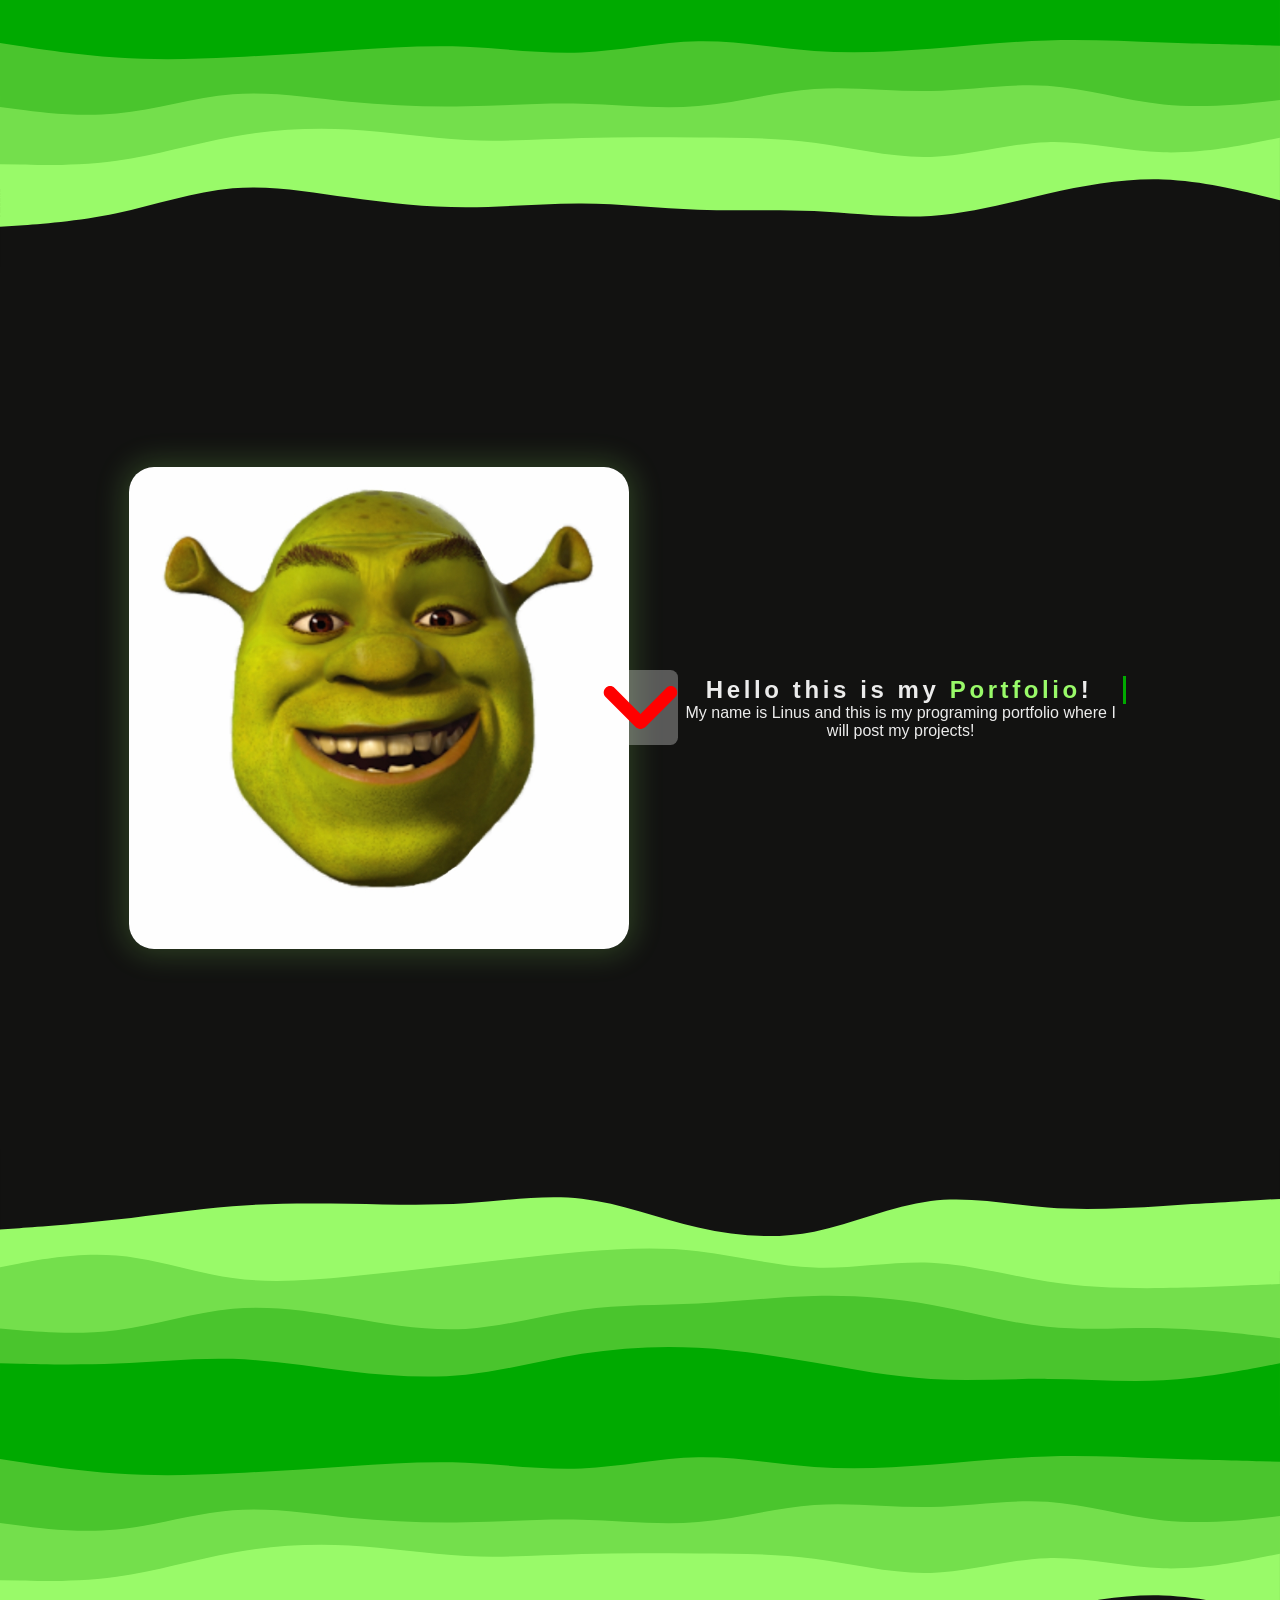
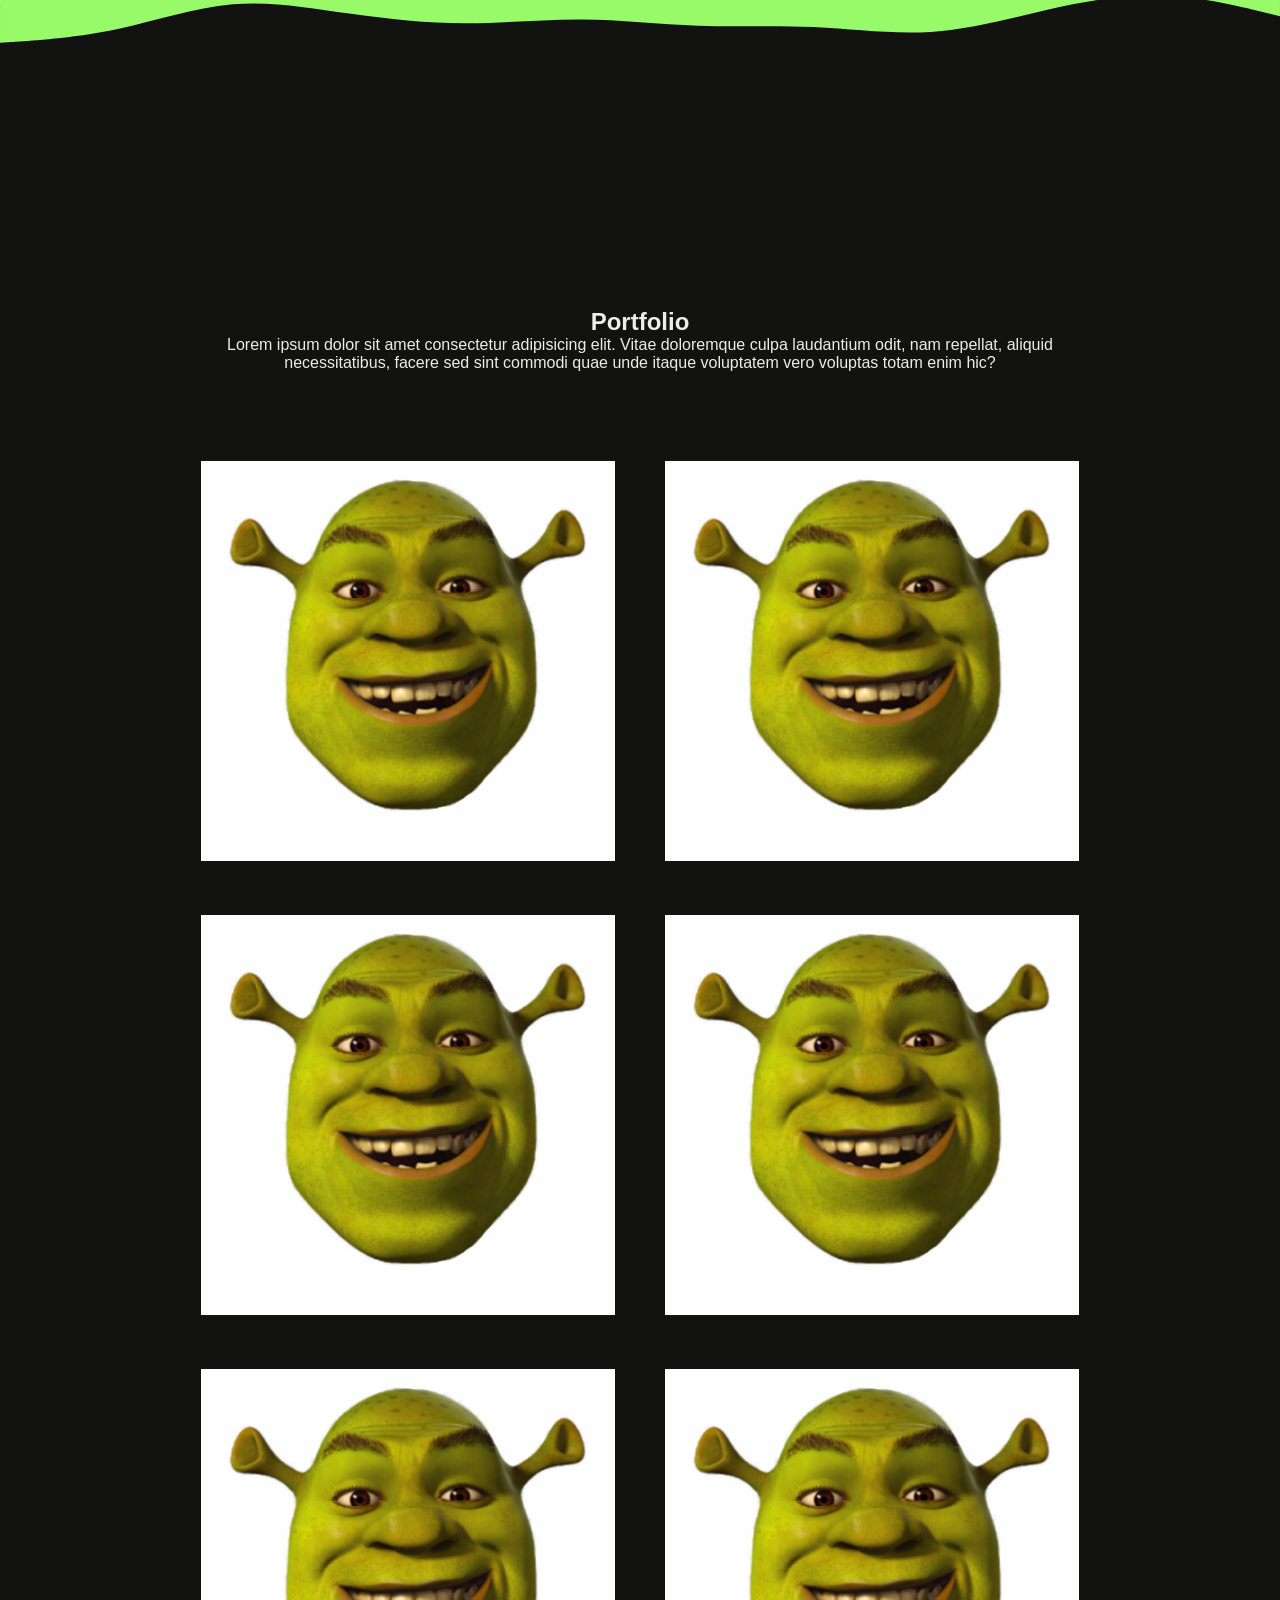
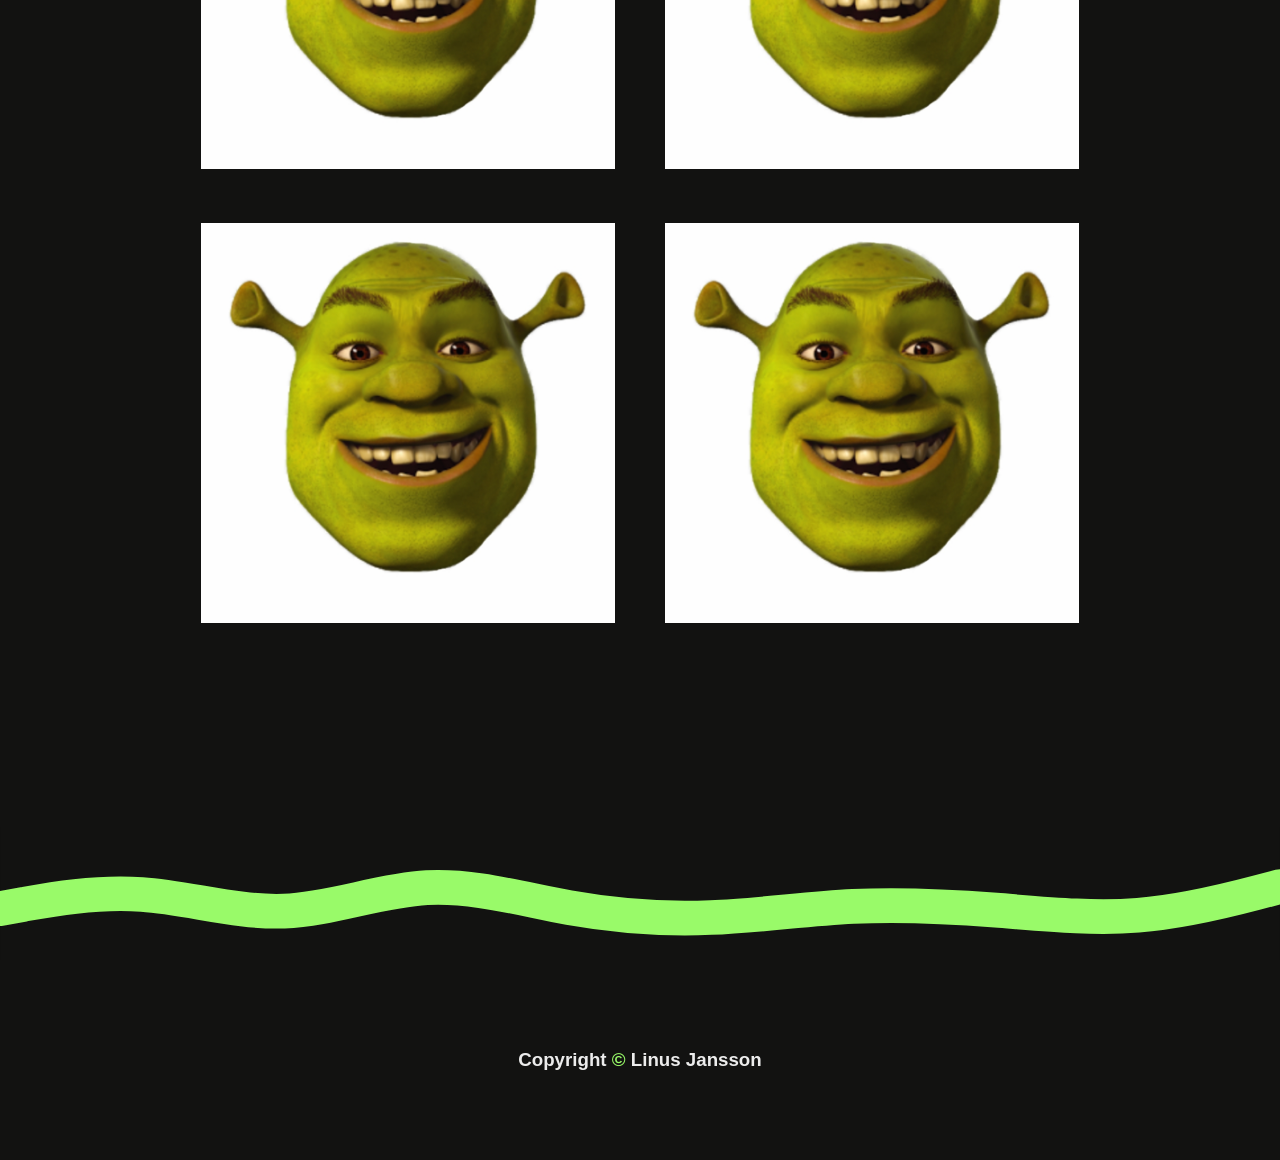
==== index.html @ 1c3ecff2 "fixade struktur på undersidor" ====
<!DOCTYPE html>
<html lang="en">
<head>
    <meta charset="UTF-8">
    <meta http-equiv="X-UA-Compatible" content="IE=edge">
    <meta name="viewport" content="width=device-width, initial-scale=1.0">
    <link rel="stylesheet" href="assets/style.css">
    <!-- <link rel="stylesheet" href="cards.css"> -->

    <script
			  src="https://code.jquery.com/jquery-3.6.0.min.js"
			  integrity="sha256-/xUj+3OJU5yExlq6GSYGSHk7tPXikynS7ogEvDej/m4="
			  crossorigin="anonymous">
    </script>
    
    <title>Portfolio | Linus Jansson</title>


</head>
<body>
    <!-- <div class="loader" id="loader"></div> -->
    <!-- Main menu right side -->
    <nav>
        
    </nav>
    <div class="spacer layer-top1"></div>
    <section class="header" id="start">
        
        <img class="header_img" src="assets/images/placeholder.jpeg" alt="Page logo">

        <div class="container">
            <div class="typewriter header-text">
                <h1>Hello this is my <span>Portfolio</span>!</h1>
            </div>

            <div class="subheader">
                <p> 
                    My name is Linus and this is my programing portfolio where I will post my projects!
                </p>
            </div>
        </div>

        <div class="bottom">
            <!--input type="checkbox" id="btnControl" onclick="handleArrowClick()"/>
            <label class="btn" for="btnControl">
                
            </label-->
            <a href="#portfolio">
                <div class="arrow"></div>
            </a>
            
            <a href="#start"style="display:none;">
                <div class="arrow"></div>
            </a>

        </div>
        

    </section>

    <div class="spacer layer-bottom1"></div>
    <div class="spacer layer-top1"></div>


    <section id="portfolio">
        <div class="container" id="portfolio-text">
            <h1>Portfolio</h1>
            <p>Lorem ipsum dolor sit amet consectetur adipisicing elit. Vitae doloremque culpa laudantium odit, nam repellat, aliquid necessitatibus, facere sed sint commodi quae unde itaque voluptatem vero voluptas totam enim hic?</p>
        </div>

        <div class="portfolio">
            <div class="image_container">
                <a href="ovning/" target="_blank">
                    <img src="assets/images/placeholder.jpeg" alt="Övningssida"/>
                    <div class="image_overlay">
                        <p class="overlay_text">Övningssida</p>
                    </div>
                </a>
            </div>
            <div  class="image_container">
                <a href="ovning/ovningar/keyframes1/" target="_blank">
                    <img src="assets/images/placeholder.jpeg" alt="Keyframes 1">
                    <div class="image_overlay">
                        <p class="overlay_text">Keyframes 2</p>
                    </div>
                </a>
            </div>
            <div class="image_container">
                <a href="ovning/ovningar/keyframes2/" target="_blank">
                    <img src="assets/images/placeholder.jpeg" alt="keyframes 2">
                    <div class="image_overlay">
                        <p class="overlay_text">Keyframes 2</p>
                    </div>
                </a>
            </div>
            <div class="image_container">
                <a href="ovning/ovningar/projekt1/" target="_blank">
                    <img src="assets/images/placeholder.jpeg" alt="Projekt 1">
                    <div class="image_overlay">
                        <p class="overlay_text">Projekt 1</p>
                    </div>
                </a>
            </div>
            <div class="image_container">
                <a href="ovning/ovningar/repition1/" target="_blank">
                    <img src="assets/images/placeholder.jpeg" alt="Repition 1">
                </a>
                <div class="image_overlay">
                    <p class="overlay_text">Repition 1</p>
                </div>
            </div>
            <div class="image_container">
                <a href="ovning/ovningar/repition2/" target="_blank">
                    <img src="assets/images/placeholder.jpeg" alt="Repition 2">
                </a>
                <div class="image_overlay">
                    <p class="overlay_text">Repition 2</p>
                </div>
            </div>
            <div class="image_container">
                <a href="ovning/ovningar/responsive1/" target="_blank">
                    <img src="assets/images/placeholder.jpeg" alt="Responsive 1">
                    <div class="image_overlay">
                        <p class="overlay_text">Responsive 1</p>
                    </div>
                </a>
            </div>
            <div class="image_container">
                <a href="ovning/ovningar/responsive2/" target="_blank">
                    <img src="assets/images/placeholder.jpeg" alt="Responsive 2">
                    <div class="image_overlay">
                        <p class="overlay_text">Responsive 2</p>
                    </div>
                </a>
            </div>
        </div>

    </section>

    <div class="spacer-thin layer-thin2"></div>

    <footer>
        <h3>Copyright <span>&copy;</span> Linus Jansson</h3>
    </footer>

    <!-- <script>
        function removeLoader() {
            setTimeout(
                () => { 
                    document.getElementById('loader').style.display = "none"; 
                },
             2000);
        }
    </script> -->
    <script>
        window.onload = (event) => {
            document.getElementById("start").scrollIntoView();
        }
        // var canvas = document.getElementById("mycanvas");
        // var img    = canvas.toDataURL("image/png");
        // document.write('<img src="'+img+'"/>');
        
        //? 
        function handleArrowClick() {
            let current = 'start'
            let arrow = document.getElementById("arrow-link")   
            console.log(arrow)

            if (arrow.location.href == '#start'){
                arrow.location.href = '#portfolio';
            } else {
                arrow.location.href = '#start';
            }
        }
    </script>

</body>
</html>
---- assets/style.css ----
:root
{
    /* #202731; */
    --primary-color: #121211;
    --primary-color-darker: #1f1f1d;

    --primary-text-color: #ececec;

    --secondary-color: #00aa00; /* Bright color */ 
    --secondary-text-color: #00aa00;
    --secondary-color-lighter: #99fa69;
    --picture-box-shadow: rgba(153, 250, 105, 0.2);
    
}



* {
    margin: 0;
    display: border-box;
    font-family: Verdana, Geneva, Tahoma, sans-serif;
    overflow-x: hidden;
    scroll-behavior: smooth;

}

body {
    background-color: var(--primary-color);
}

p, h1, h2, h3, h4 {
    color: var(--primary-text-color);
}

span, a {
    color: var(--secondary-color-lighter);
}

section {
    position: relative;
    padding: 200px 10vw;
    
    display: flex;
    flex-direction: column;
    align-items: center;
}

.container {
    text-align: center;
    padding: 25px;
    max-width: 850px;
}

#portfolio-text {
    margin-bottom: 5vw;
}


.header {
    display: flex;
    gap: 20px;
    justify-content: space-evenly;
    flex-wrap: wrap;

    
}

@media only screen and (min-width: 1025px){
    .header { flex-direction: row;}
}

@media only screen and (max-width: 1024px) {
    .header { flex-direction: column; }
}

.subheader {
    width: 450px;
}

.header_img {
    width: 500px;
    height: auto;

    border-radius: 25px;
    box-shadow: 0px 0px 30px 5px var(--picture-box-shadow);
    -webkit-box-shadow: 0px 0px 30px 5px var(--picture-box-shadow);
    -moz-box-shadow: 0px 0px 30px 5px var(--picture-box-shadow);
}




.portfolio {
    display: flex;
    flex-direction: row;
    
    gap: 50px;

    justify-content: center;
    flex-wrap: wrap;
}

.image_container {
    position:relative;
}

.image_overlay {
    position: absolute;
    top: 0;
    bottom: 0;
    left: 0;
    right: 0;
    height: 100%;
    width: 100%;
    opacity: 0;
    transition: .5s ease;
    background-color: var(--primary-color-darker);
}

.overlay_text {
    overflow: hidden;
    position: absolute;
    width: 100%;
    height: 100%;

    display:flex;
    
    align-items: center;
    justify-content: center;

    text-transform: capitalize;
    font-size: 25px;
}

.image_container .image_overlay:hover {
    opacity: 1;
}

footer {
    height: 200px;
    display: flex;
    justify-content: center;
    align-items: center;
}

.portfolio img {
    height: 400px;
    width: auto;
}

/* SVG css */
.spacer {
    aspect-ratio: 960/200;
    /* aspect-ratio: 960/150; */
    width: 100%;
    background-repeat: no-repeat;
    background-position: center;
    background-size: cover;

}

.spacer-thin {
    aspect-ratio: 960/100;
    width: 100%;
    background-repeat: no-repeat;
    background-position: center;
    background-size: cover;
}

.layer-bottom1 {background-image: url('./svg/layer-bottom1.svg');}
.layer-bottom2 {background-image: url('./svg/layer-bottom2.svg');}

.layer-top1 {background-image: url('./svg/layer-top1.svg');}
.layer-top2 {background-image: url('./svg/layer-top2.svg');}

.layer-thin1 {background-image: url('./svg/layer-thin1.svg');}
.layer-thin2 {background-image: url('./svg/layer-thin2.svg');}


/* TYPE WRITING ANIMATION */
.typewriter h1 {
    overflow: hidden; /* Ensures the content is not revealed until the animation */
    border-right: .15em solid var(--secondary-text-color); /* The typwriter cursor */
    white-space: nowrap; /* Keeps the content on a single line */
    margin: 0 auto; /* Gives that scrolling effect as the typing happens */
    letter-spacing: .15em; /* Adjust as needed */
    animation: 
      typing 3.5s steps(40, end),
      blink-caret .75s step-end infinite;
  }
  
  /* The typing effect */
  @keyframes typing {
    from { width: 0 }
    to { width: 100% }
  }
  
  /* The typewriter cursor effect */
  @keyframes blink-caret {
    from, to { border-color: transparent }
    50% { border-color: var(--secondary-text-color); }
  }

/* LOADER */
.loader {
    z-index: 1;
    position: absolute;
    left: 50%;
    top: 50%;
    border: 16px solid #f3f3f3; /* Light grey */
    border-top: 16px solid var(--secondary-color); /* Blue */
    border-radius: 50%;
    width: 120px;
    height: 120px;

    animation: spin 2s linear infinite;
    -webkit-animation: spin 2s linear infinite;

}
  
@keyframes spin {
    0% { transform: rotate(0deg); }
    100% { transform: rotate(360deg); }
}

@-webkit-keyframes spin {
    0% { -webkit-transform: rotate(0deg); }
    100% { -webkit-transform: rotate(360deg); }
}
  

.bottom {
    z-index: 1000000;
    position: fixed;
    margin-left: 50%;
    margin-right: 50%;
}

.arrow {
    height: 75px;
    width: 75px;
    background-color: rgba(255, 255, 255, 0.3);

    border-radius: 10%;

    background-image: url('./svg/arrow_down.svg');
    background-repeat: no-repeat;
    background-position: center;

    animation: bounce 1s linear infinite;
}

#btnControl {
    display: none;
}

#btnControl:checked + label > .arrow {
    transform: rotate(180deg);

    /* transition: transform 500ms ease-in-out; */
}


@keyframes bounce {
    0% {margin-bottom: 0px;}
    50% {margin-bottom: 15px;}
    100% {margin-bottom: 0px;}

}
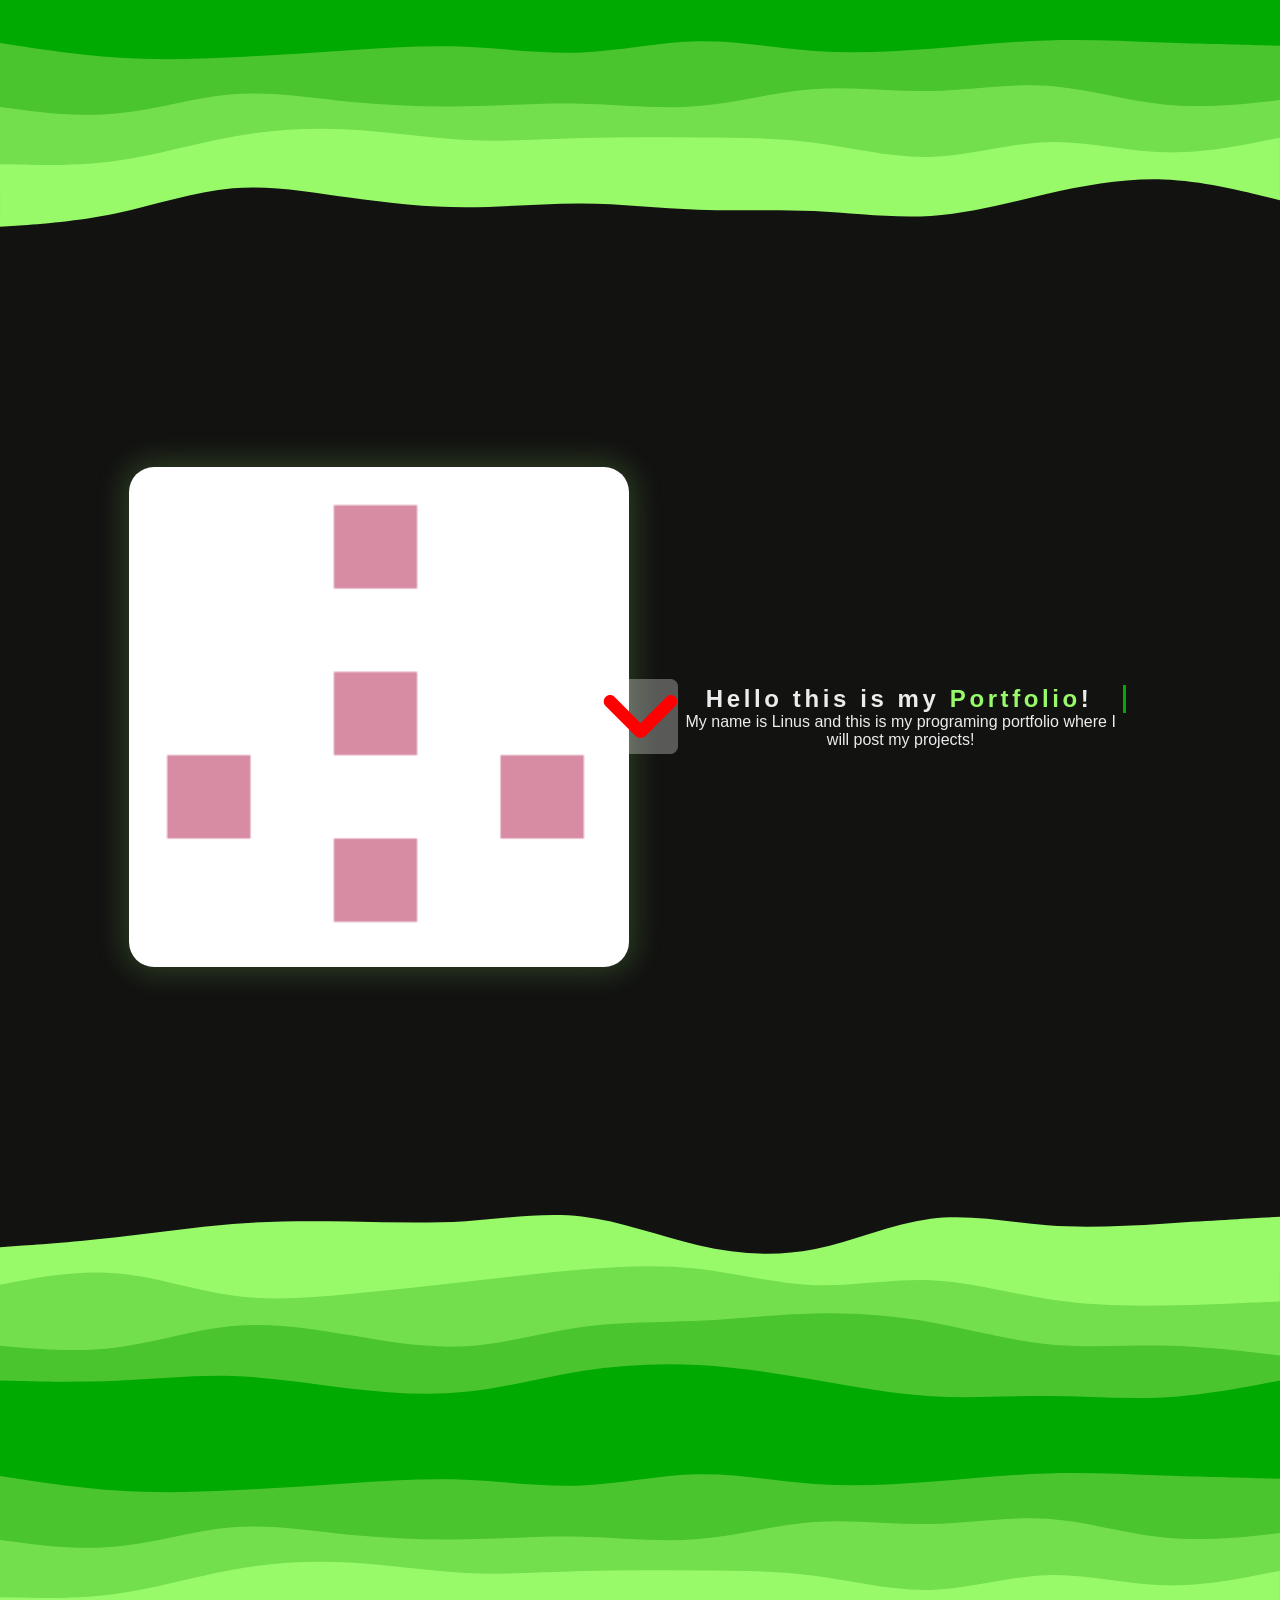
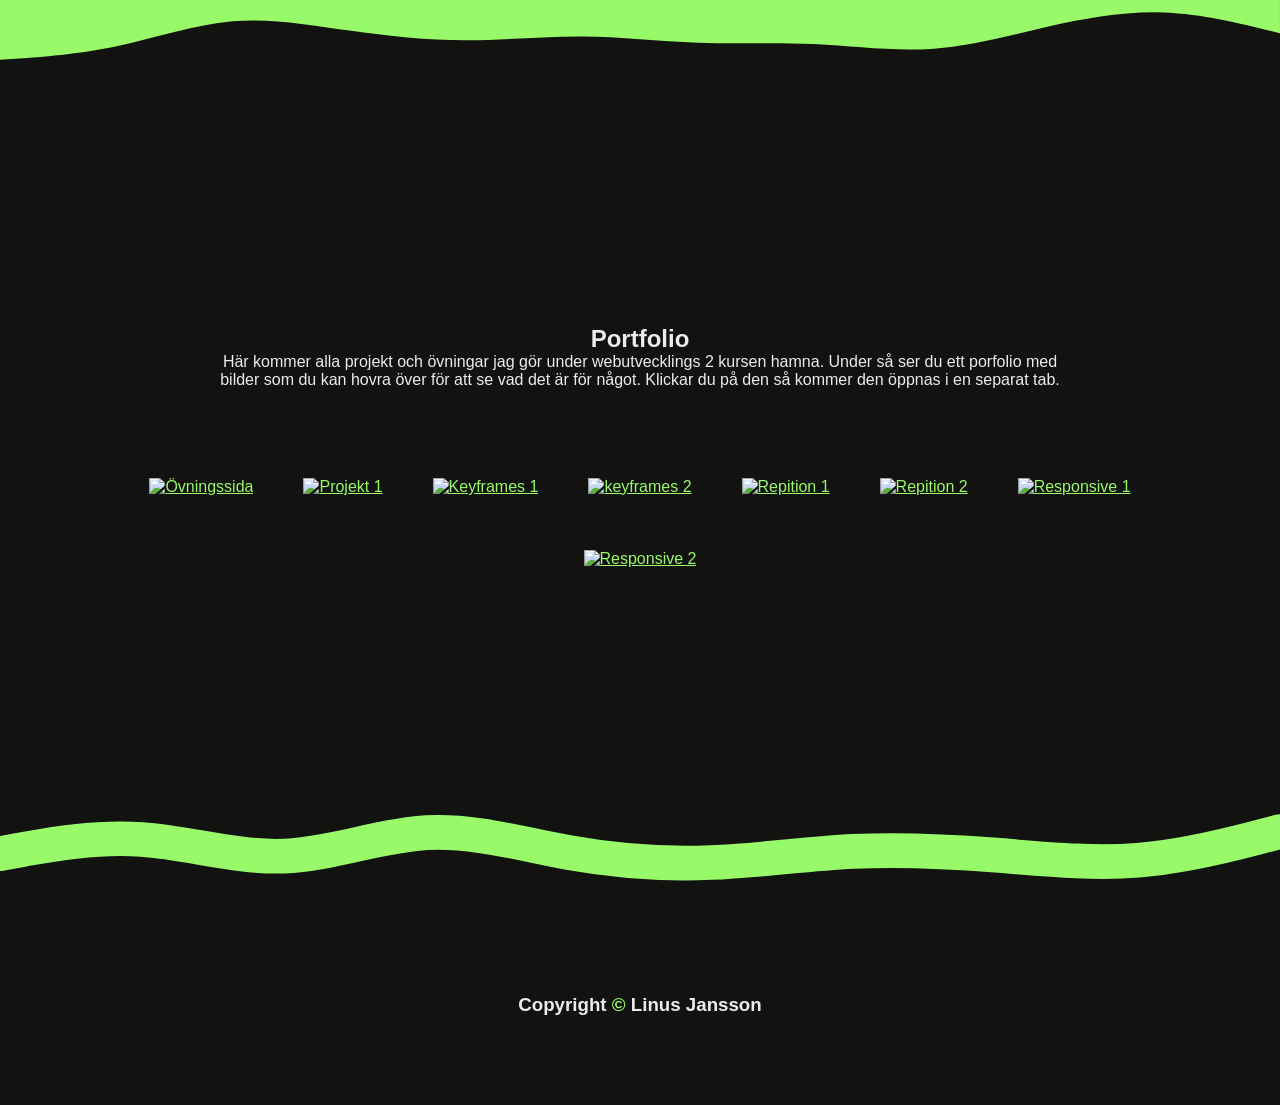
==== commit 6de71a08: "changed default pictures of elements" ====
--- a/index.html
+++ b/index.html
@@ -26,7 +26,7 @@
     <div class="spacer layer-top1"></div>
     <section class="header" id="start">
         
-        <img class="header_img" src="assets/images/placeholder.jpeg" alt="Page logo">
+        <img class="header_img" src="assets/images/pfp.png" alt="Page logo">
 
         <div class="container">
             <div class="typewriter header-text">
@@ -65,45 +65,45 @@
     <section id="portfolio">
         <div class="container" id="portfolio-text">
             <h1>Portfolio</h1>
-            <p>Lorem ipsum dolor sit amet consectetur adipisicing elit. Vitae doloremque culpa laudantium odit, nam repellat, aliquid necessitatibus, facere sed sint commodi quae unde itaque voluptatem vero voluptas totam enim hic?</p>
+            <p>Här kommer alla projekt och övningar jag gör under webutvecklings 2 kursen hamna. Under så ser du ett porfolio med bilder som du kan hovra över för att se vad det är för något. Klickar du på den så kommer den öppnas i en separat tab.</p>
         </div>
 
         <div class="portfolio">
             <div class="image_container">
                 <a href="ovning/" target="_blank">
-                    <img src="assets/images/placeholder.jpeg" alt="Övningssida"/>
+                    <img src="assets/images/web-placeholder.jpg" alt="Övningssida"/>
                     <div class="image_overlay">
-                        <p class="overlay_text">Övningssida</p>
+                        <p class="overlay_text">Övningssida (alla sidor finns här)</p>
+                    </div>
+                </a>
+            </div>
+            <div class="image_container">
+                <a href="ovning/ovningar/projekt1/" target="_blank">
+                    <img src="assets/images/web-placeholder.jpg" alt="Projekt 1">
+                    <div class="image_overlay">
+                        <p class="overlay_text">Projekt 1</p>
                     </div>
                 </a>
             </div>
             <div  class="image_container">
                 <a href="ovning/ovningar/keyframes1/" target="_blank">
-                    <img src="assets/images/placeholder.jpeg" alt="Keyframes 1">
+                    <img src="assets/images/web-placeholder.jpg" alt="Keyframes 1">
+                    <div class="image_overlay">
+                        <p class="overlay_text">Keyframes 1</p>
+                    </div>
+                </a>
+            </div>
+            <div class="image_container">
+                <a href="ovning/ovningar/keyframes2/" target="_blank">
+                    <img src="assets/images/web-placeholder.jpg" alt="keyframes 2">
                     <div class="image_overlay">
                         <p class="overlay_text">Keyframes 2</p>
                     </div>
                 </a>
             </div>
             <div class="image_container">
-                <a href="ovning/ovningar/keyframes2/" target="_blank">
-                    <img src="assets/images/placeholder.jpeg" alt="keyframes 2">
-                    <div class="image_overlay">
-                        <p class="overlay_text">Keyframes 2</p>
-                    </div>
-                </a>
-            </div>
-            <div class="image_container">
-                <a href="ovning/ovningar/projekt1/" target="_blank">
-                    <img src="assets/images/placeholder.jpeg" alt="Projekt 1">
-                    <div class="image_overlay">
-                        <p class="overlay_text">Projekt 1</p>
-                    </div>
-                </a>
-            </div>
-            <div class="image_container">
                 <a href="ovning/ovningar/repition1/" target="_blank">
-                    <img src="assets/images/placeholder.jpeg" alt="Repition 1">
+                    <img src="assets/images/web-placeholder.jpg" alt="Repition 1">
                 </a>
                 <div class="image_overlay">
                     <p class="overlay_text">Repition 1</p>
@@ -111,7 +111,7 @@
             </div>
             <div class="image_container">
                 <a href="ovning/ovningar/repition2/" target="_blank">
-                    <img src="assets/images/placeholder.jpeg" alt="Repition 2">
+                    <img src="assets/images/web-placeholder.jpg" alt="Repition 2">
                 </a>
                 <div class="image_overlay">
                     <p class="overlay_text">Repition 2</p>
@@ -119,7 +119,7 @@
             </div>
             <div class="image_container">
                 <a href="ovning/ovningar/responsive1/" target="_blank">
-                    <img src="assets/images/placeholder.jpeg" alt="Responsive 1">
+                    <img src="assets/images/web-placeholder.jpg" alt="Responsive 1">
                     <div class="image_overlay">
                         <p class="overlay_text">Responsive 1</p>
                     </div>
@@ -127,7 +127,7 @@
             </div>
             <div class="image_container">
                 <a href="ovning/ovningar/responsive2/" target="_blank">
-                    <img src="assets/images/placeholder.jpeg" alt="Responsive 2">
+                    <img src="assets/images/web-placeholder.jpg" alt="Responsive 2">
                     <div class="image_overlay">
                         <p class="overlay_text">Responsive 2</p>
                     </div>
--- a/assets/style.css
+++ b/assets/style.css
@@ -102,6 +102,12 @@
 
 .image_container {
     position:relative;
+}
+
+
+.image_container a img {
+    width: 450px;
+    height: auto;
 }
 
 .image_overlay {
